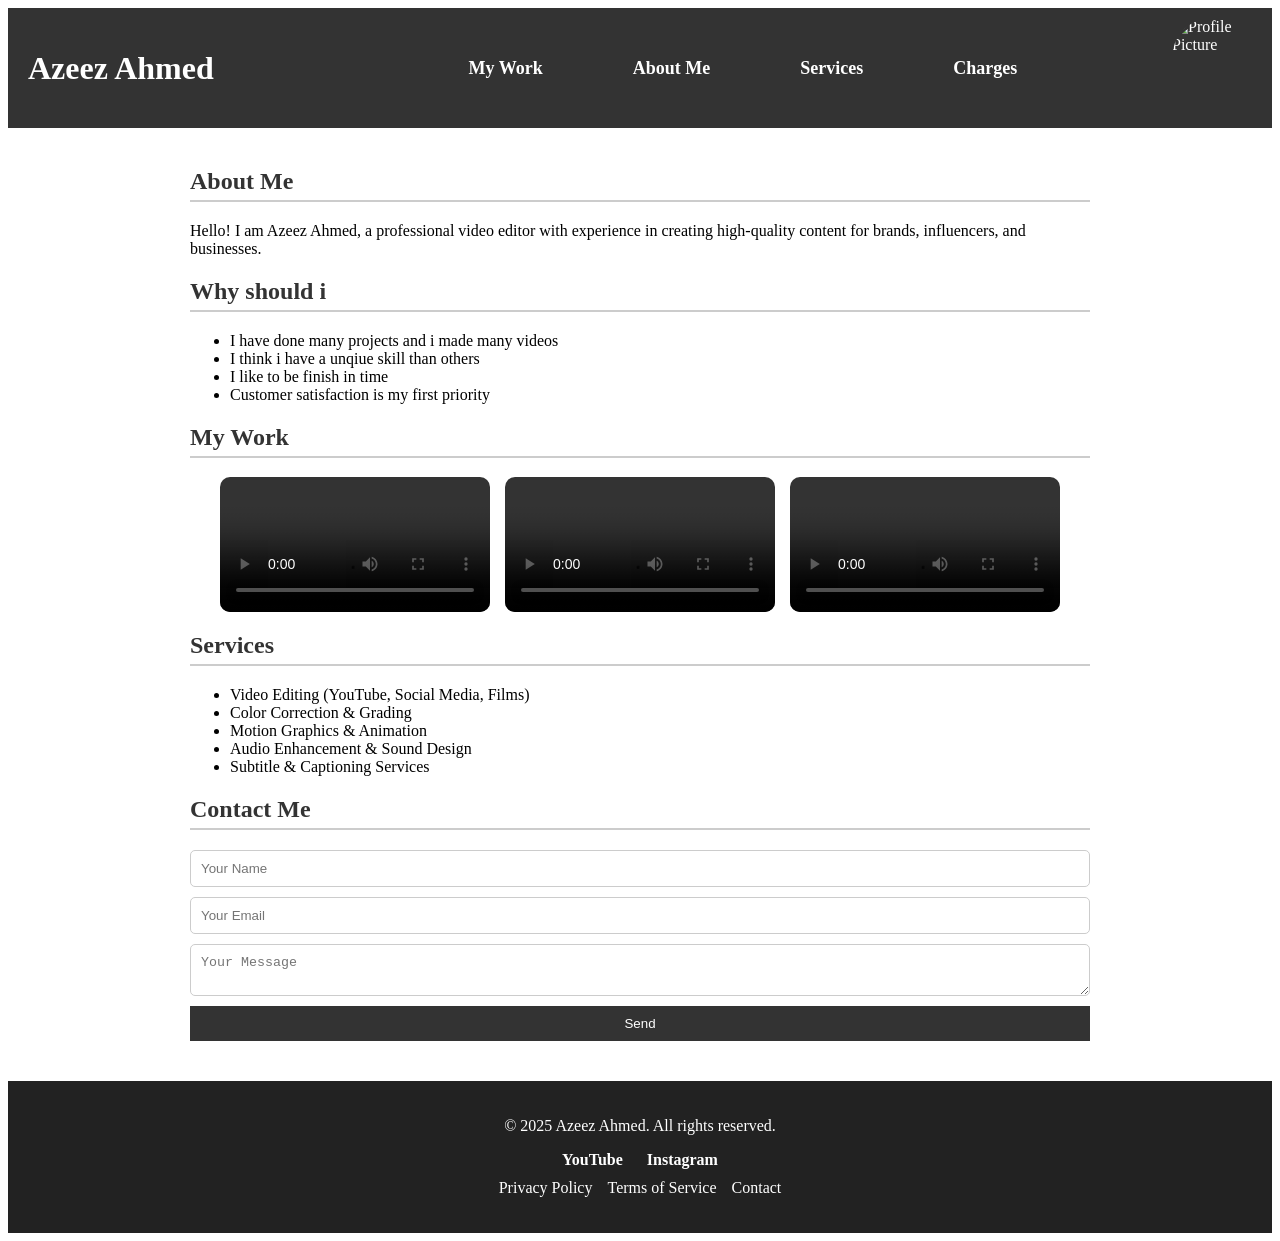
==== index.html @ aff29cf8 "Rename basic.html to index.html" ====
<!DOCTYPE html>
<html lang="en">
    <head>
        <meta charset="UTF-8">
        <meta name="viewport" content="width=device-width, initial-scale=1.0">
        <title>Azeez Ahmed</title>
        <link rel="stylesheet" href="basic.css">
    </head>
    <body>
        <header>
            <h1>Azeez Ahmed</h1>
            <nav>
                <ul>
                    <li><a href="#">My Work</a></li>
                    <li><a href="#">About Me</a></li>
                    <li><a href="#">Services</a></li>
                    <li><a href="#">Charges</a></li>
                </ul>
            </nav>
            <img src="Azezz.png" alt="Profile Picture" class="profile-img">
        </header>

        <main>
            <section id="about">
                <h2>About Me</h2>
                <p>Hello! I am Azeez Ahmed, a professional video editor with experience in creating high-quality content for brands, influencers, and businesses.</p>
            </section>

            <section id="why i">
                <h2>Why should i</h2>
                <ul>
                    <li>I have done many projects and i made many videos</li>
                    <li>I think i have a unqiue skill than others</li>
                    <li>I like to be finish in time</li>
                    <li>Customer satisfaction is my first priority</li>
                </ul>
            </section>
        
            <section id="portfolio">
                <h2>My Work</h2>
                <div class="video-gallery">
                    <video controls>
                        <source src="video1.mp4" type="video/mp4">
                        Your browser does not support the video tag.
                    </video>
                    <video controls>
                        <source src="video2.mp4" type="video/mp4">
                        Your browser does not support the video tag.
                    </video>
                    <video controls>
                        <source src="video3.mp4" type="video/mp4">
                        Your browser does not support the video tag.
                    </video>
                </div>
            </section>
        
            <section id="services">
                <h2>Services</h2>
                <ul>
                    <li>Video Editing (YouTube, Social Media, Films)</li>
                    <li>Color Correction & Grading</li>
                    <li>Motion Graphics & Animation</li>
                    <li>Audio Enhancement & Sound Design</li>
                    <li>Subtitle & Captioning Services</li>
                </ul>
            </section>
        
            <section id="contact">
                <h2>Contact Me</h2>
                <form>
                    <input type="text" placeholder="Your Name" required>
                    <input type="email" placeholder="Your Email" required>
                    <textarea placeholder="Your Message"></textarea>
                    <button type="submit">Send</button>
                </form>
            </section>
        </main>  
        <footer>
            <p>&copy; 2025 Azeez Ahmed. All rights reserved.</p>
            <div class="social-links">
                <a href="https://www.youtube.com/" target="_blank">YouTube</a>
                <a href="https://www.instagram.com/" target="_blank">Instagram</a>
            </div>
            <nav>
                <ul>
                    <li><a href="#">Privacy Policy</a></li>
                    <li><a href="#">Terms of Service</a></li>
                    <li><a href="#">Contact</a></li>
                </ul>
            </nav>
        </footer>              
    </body>
</html>
---- basic.css ----
header {
    display: flex;
    justify-content: space-between; /* Space items apart */
    align-items: center;
    background-color: #333;
    color: white;
    padding: 10px 20px; /* Increased padding for more space */
    height: 100px; /* Increased height */
    position: relative;
}

/* Profile image on the left */
.profile-img {
    width: 80px;
    height: 80px;
    border-radius: 50%;
    position: absolute;
    right: 20px; /* Moves to the left */
    top: 10px;
}

/* Name (H1) on the right */
header h1 {
    margin: 0;
    margin-left: auto; /* Pushes the name to the right */
    padding-right: 20px; /* Adds spacing from the right edge */
}

/* Centering the navigation */
header nav {
    flex-grow: 1;
    display: flex;
    justify-content: center; /* Center nav */
}

header nav ul {
    list-style: none;
    padding: 0;
    margin: 0;
    display: flex;
    justify-content: center; /* Centers the list */
    gap: 50px; /* Increases space between items */
}

header nav ul li {
    display: inline;
}

header nav ul li a {
    color: white;
    text-decoration: none;
    font-weight: bold;
    font-size: 18px;
    padding: 10px 20px; /* Adds padding to each item */
}


/* Main Content */
main {
    padding: 20px;
    max-width: 900px;
    margin: auto;
}

/* Section Headers */
h2 {
    color: #333;
    border-bottom: 2px solid #ccc;
    padding-bottom: 5px;
}

/* Video Gallery */
.video-gallery {
    display: flex;
    gap: 15px;
    justify-content: center;
    flex-wrap: wrap;
}

video {
    width: 30%;
    border-radius: 10px;
}

/* Contact Form */
form {
    display: flex;
    flex-direction: column;
    gap: 10px;
}

input, textarea {
    padding: 10px;
    border: 1px solid #ccc;
    border-radius: 5px;
}

button {
    background-color: #333;
    color: white;
    padding: 10px;
    border: none;
    cursor: pointer;
}

button:hover {
    background-color: #555;
}

/* Footer */
footer {
    background-color: #222;
    color: white;
    text-align: center;
    padding: 20px;
    margin-top: 20px;
}

.social-links {
    margin: 10px 0;
}

.social-links a {
    color: white;
    text-decoration: none;
    margin: 0 10px;
    font-weight: bold;
}

.social-links a:hover {
    text-decoration: underline;
}

/* Footer Navigation */
footer nav ul {
    list-style: none;
    padding: 0;
    margin-top: 10px;
    display: flex;
    justify-content: center;
    gap: 15px;
}

footer nav ul li {
    display: inline;
}

footer nav ul li a {
    color: white;
    text-decoration: none;
}

footer nav ul li a:hover {
    text-decoration: underline;
}
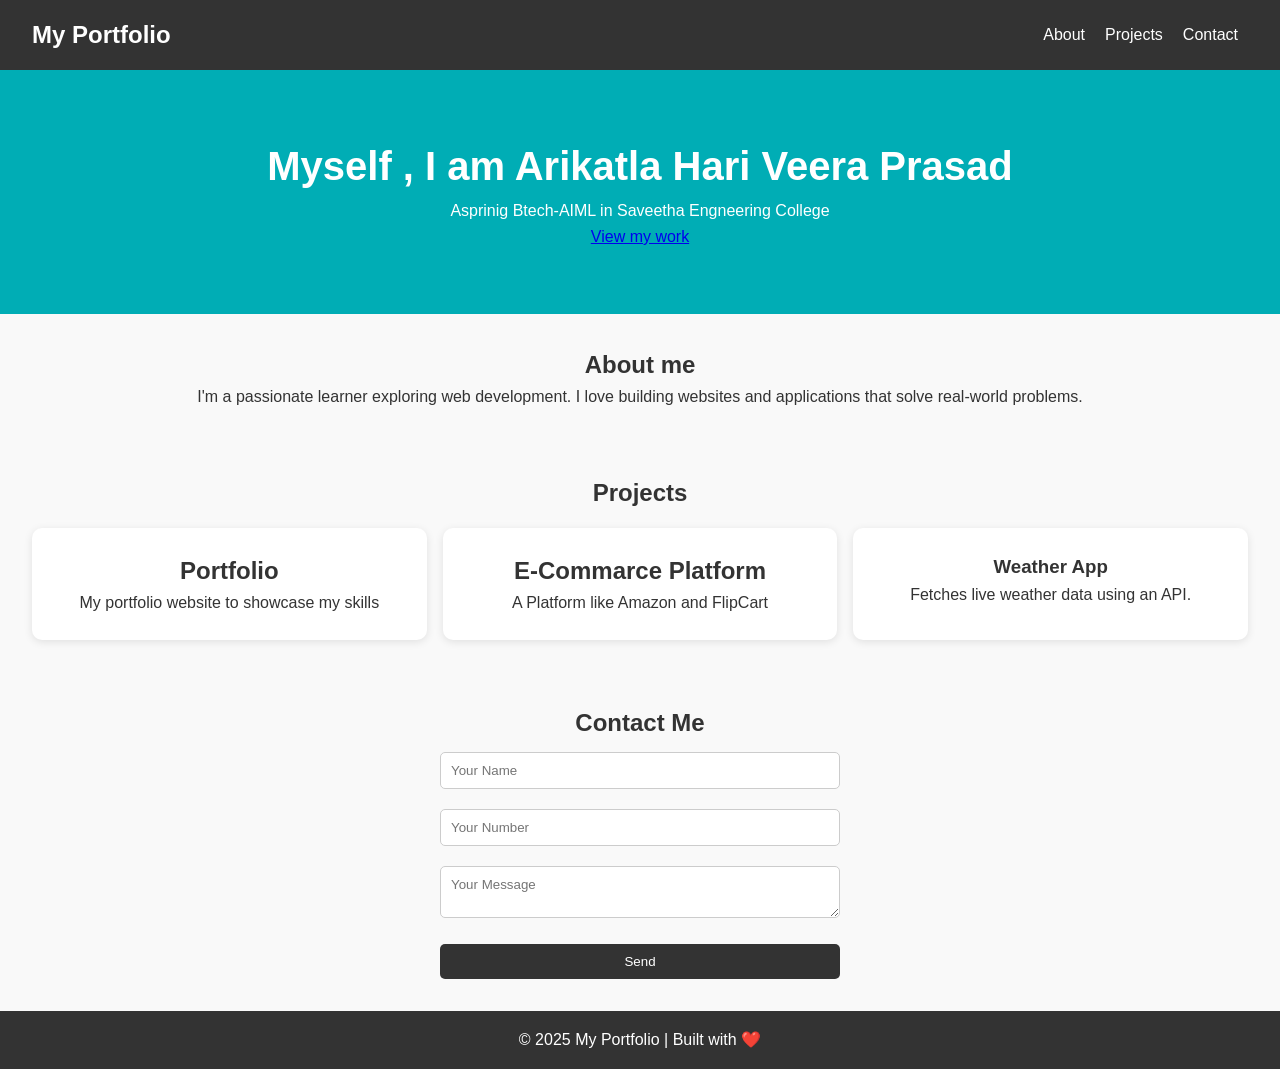
==== commit 138c9428: "Added basic html code" ====
--- a/index.html
+++ b/index.html
@@ -1,93 +1,63 @@
 <!DOCTYPE html>
-<html lang="en">
+<html>
     <head>
         <meta charset="UTF-8">
         <meta name="viewport" content="width=device-width, initial-scale=1.0">
-        <title>Azeez Ahmed</title>
-        <link rel="stylesheet" href="basic.css">
+        <title>Arikatla Hari Veera Prasad</title>
+        <link rel="stylesheet" href="basic.css"> 
     </head>
     <body>
         <header>
-            <h1>Azeez Ahmed</h1>
             <nav>
-                <ul>
-                    <li><a href="#">My Work</a></li>
-                    <li><a href="#">About Me</a></li>
-                    <li><a href="#">Services</a></li>
-                    <li><a href="#">Charges</a></li>
+                <h1 class="logo">My Portfolio</h1>
+                <ul class="nav-links">
+                    <li><a href="#About">About</a></li>
+                    <li><a href="Projects">Projects</a></li>
+                    <li><a href="Contact">Contact</a></li>
                 </ul>
             </nav>
-            <img src="Azezz.png" alt="Profile Picture" class="profile-img">
         </header>
-
-        <main>
-            <section id="about">
-                <h2>About Me</h2>
-                <p>Hello! I am Azeez Ahmed, a professional video editor with experience in creating high-quality content for brands, influencers, and businesses.</p>
-            </section>
-
-            <section id="why i">
-                <h2>Why should i</h2>
-                <ul>
-                    <li>I have done many projects and i made many videos</li>
-                    <li>I think i have a unqiue skill than others</li>
-                    <li>I like to be finish in time</li>
-                    <li>Customer satisfaction is my first priority</li>
-                </ul>
-            </section>
-        
-            <section id="portfolio">
-                <h2>My Work</h2>
-                <div class="video-gallery">
-                    <video controls>
-                        <source src="video1.mp4" type="video/mp4">
-                        Your browser does not support the video tag.
-                    </video>
-                    <video controls>
-                        <source src="video2.mp4" type="video/mp4">
-                        Your browser does not support the video tag.
-                    </video>
-                    <video controls>
-                        <source src="video3.mp4" type="video/mp4">
-                        Your browser does not support the video tag.
-                    </video>
+        <section class="myself">
+            <h2>Myself , I am <span class="Name">Arikatla Hari Veera Prasad</span></h2>
+            <p>Asprinig Btech-AIML in Saveetha Engneering College</p>
+            <a href="projects">View my work</a>
+        </section>
+        <section class="about me">
+            <h2>About me</h2>
+            <p>
+                I'm a passionate learner exploring web development. I love building
+                websites and applications that solve real-world problems.
+            </p>
+        </section>
+        <section class="projects">
+            <h2>Projects</h2>
+            <div class="grid">
+                <div class="card">
+                    <h2>Portfolio</h2>
+                    <p>My portfolio website to showcase my skills</p>
                 </div>
-            </section>
-        
-            <section id="services">
-                <h2>Services</h2>
-                <ul>
-                    <li>Video Editing (YouTube, Social Media, Films)</li>
-                    <li>Color Correction & Grading</li>
-                    <li>Motion Graphics & Animation</li>
-                    <li>Audio Enhancement & Sound Design</li>
-                    <li>Subtitle & Captioning Services</li>
-                </ul>
-            </section>
-        
-            <section id="contact">
-                <h2>Contact Me</h2>
-                <form>
-                    <input type="text" placeholder="Your Name" required>
-                    <input type="email" placeholder="Your Email" required>
-                    <textarea placeholder="Your Message"></textarea>
-                    <button type="submit">Send</button>
-                </form>
-            </section>
-        </main>  
+                <div class="card">
+                    <h2>E-Commarce Platform</h2>
+                    <p>A Platform like Amazon and FlipCart</p>
+                </div>
+                <div class="card">
+                    <h3>Weather App</h3>
+                    <p>Fetches live weather data using an API.</p>
+                  </div>
+            </div>
+        </section>
+        <section class="Contact Info">
+            <h2>Contact Me</h2>
+            <form>
+                <input type="text" placeholder="Your Name" required>
+                <input type="text" placeholder="Your Number" required>
+                <textarea placeholder="Your Message" required></textarea>
+                <button type="submit" class="btn">Send</button>
+            </form>
+        </section>
         <footer>
-            <p>&copy; 2025 Azeez Ahmed. All rights reserved.</p>
-            <div class="social-links">
-                <a href="https://www.youtube.com/" target="_blank">YouTube</a>
-                <a href="https://www.instagram.com/" target="_blank">Instagram</a>
-            </div>
-            <nav>
-                <ul>
-                    <li><a href="#">Privacy Policy</a></li>
-                    <li><a href="#">Terms of Service</a></li>
-                    <li><a href="#">Contact</a></li>
-                </ul>
-            </nav>
-        </footer>              
+            <p>&copy; 2025 My Portfolio | Built with ❤️</p>
+        </footer>
+        <script src="script.js"></script>
     </body>
-</html>
+</html>
--- a/basic.css
+++ b/basic.css
@@ -1,155 +1,107 @@
-header {
+* {
+    margin: 0;
+    padding: 0;
+    box-sizing: border-box;
+    font-family: 'Arial', sans-serif;
+}
+body {
+    line-height: 1.6;
+    background: #f9f9f9;
+    color: #333;
+  }
+  header {
+    background: #333;
+    color: #fff;
+    padding: 1rem 2rem;
+  }
+  nav {
     display: flex;
-    justify-content: space-between; /* Space items apart */
+    justify-content: space-between;
     align-items: center;
-    background-color: #333;
-    color: white;
-    padding: 10px 20px; /* Increased padding for more space */
-    height: 100px; /* Increased height */
-    position: relative;
-}
-
-/* Profile image on the left */
-.profile-img {
-    width: 80px;
-    height: 80px;
-    border-radius: 50%;
-    position: absolute;
-    right: 20px; /* Moves to the left */
-    top: 10px;
-}
-
-/* Name (H1) on the right */
-header h1 {
-    margin: 0;
-    margin-left: auto; /* Pushes the name to the right */
-    padding-right: 20px; /* Adds spacing from the right edge */
-}
-
-/* Centering the navigation */
-header nav {
-    flex-grow: 1;
+  }
+  nav .nav-links {
+    list-style: none;
     display: flex;
-    justify-content: center; /* Center nav */
-}
-
-header nav ul {
-    list-style: none;
-    padding: 0;
-    margin: 0;
-    display: flex;
-    justify-content: center; /* Centers the list */
-    gap: 50px; /* Increases space between items */
-}
-
-header nav ul li {
-    display: inline;
-}
-
-header nav ul li a {
-    color: white;
+  }
+  nav .nav-links li {
+    margin: 0 10px;
+  }
+  nav .nav-links a {
+    color: #fff;
     text-decoration: none;
-    font-weight: bold;
-    font-size: 18px;
-    padding: 10px 20px; /* Adds padding to each item */
-}
-
-
-/* Main Content */
-main {
-    padding: 20px;
-    max-width: 900px;
-    margin: auto;
-}
-
-/* Section Headers */
-h2 {
-    color: #333;
-    border-bottom: 2px solid #ccc;
-    padding-bottom: 5px;
-}
-
-/* Video Gallery */
-.video-gallery {
-    display: flex;
-    gap: 15px;
-    justify-content: center;
-    flex-wrap: wrap;
-}
-
-video {
-    width: 30%;
+    transition: 0.3s;
+  }
+  nav .nav-links a:hover {
+    color: #00adb5;
+  }
+  .myself {
+    text-align: center;
+    padding: 4rem 2rem;
+    background: #00adb5;
+    color: #fff;
+  }
+  .myself h2 {
+    font-size: 2.5rem;
+  }
+  .hero .Name {
+    color: #ffdd59;
+  }
+  .btn {
+    display: inline-block;
+    margin-top: 1rem;
+    padding: 10px 20px;
+    background: #333;
+    color: #fff;
+    text-decoration: none;
+    border-radius: 5px;
+    transition: 0.3s;
+  }
+  .btn:hover {
+    background: #222;
+  }
+  section {
+    padding: 2rem;
+    text-align: center;
+  }
+  .grid {
+    display: grid;
+    grid-template-columns: repeat(auto-fit, minmax(250px, 1fr));
+    gap: 1rem;
+    margin-top: 1rem;
+  }
+  .card {
+    background: #fff;
+    padding: 1.5rem;
     border-radius: 10px;
-}
-
-/* Contact Form */
-form {
+    box-shadow: 0 2px 8px rgba(0,0,0,0.1);
+    transition: 0.3s;
+  }
+  .card:hover {
+    transform: translateY(-5px);
+  }
+  form {
     display: flex;
     flex-direction: column;
-    gap: 10px;
-}
-
-input, textarea {
+    max-width: 400px;
+    margin: auto;
+  }
+  form input, form textarea {
+    margin: 10px 0;
     padding: 10px;
     border: 1px solid #ccc;
     border-radius: 5px;
-}
-
-button {
-    background-color: #333;
-    color: white;
-    padding: 10px;
+  }
+  form button {
+    background: #00adb5;
     border: none;
     cursor: pointer;
-}
-
-button:hover {
-    background-color: #555;
-}
-
-/* Footer */
-footer {
-    background-color: #222;
-    color: white;
+  }
+  form button:hover {
+    background: #007d82;
+  }
+  footer {
+    background: #333;
+    color: #fff;
+    padding: 1rem;
     text-align: center;
-    padding: 20px;
-    margin-top: 20px;
-}
-
-.social-links {
-    margin: 10px 0;
-}
-
-.social-links a {
-    color: white;
-    text-decoration: none;
-    margin: 0 10px;
-    font-weight: bold;
-}
-
-.social-links a:hover {
-    text-decoration: underline;
-}
-
-/* Footer Navigation */
-footer nav ul {
-    list-style: none;
-    padding: 0;
-    margin-top: 10px;
-    display: flex;
-    justify-content: center;
-    gap: 15px;
-}
-
-footer nav ul li {
-    display: inline;
-}
-
-footer nav ul li a {
-    color: white;
-    text-decoration: none;
-}
-
-footer nav ul li a:hover {
-    text-decoration: underline;
-}
+  }
